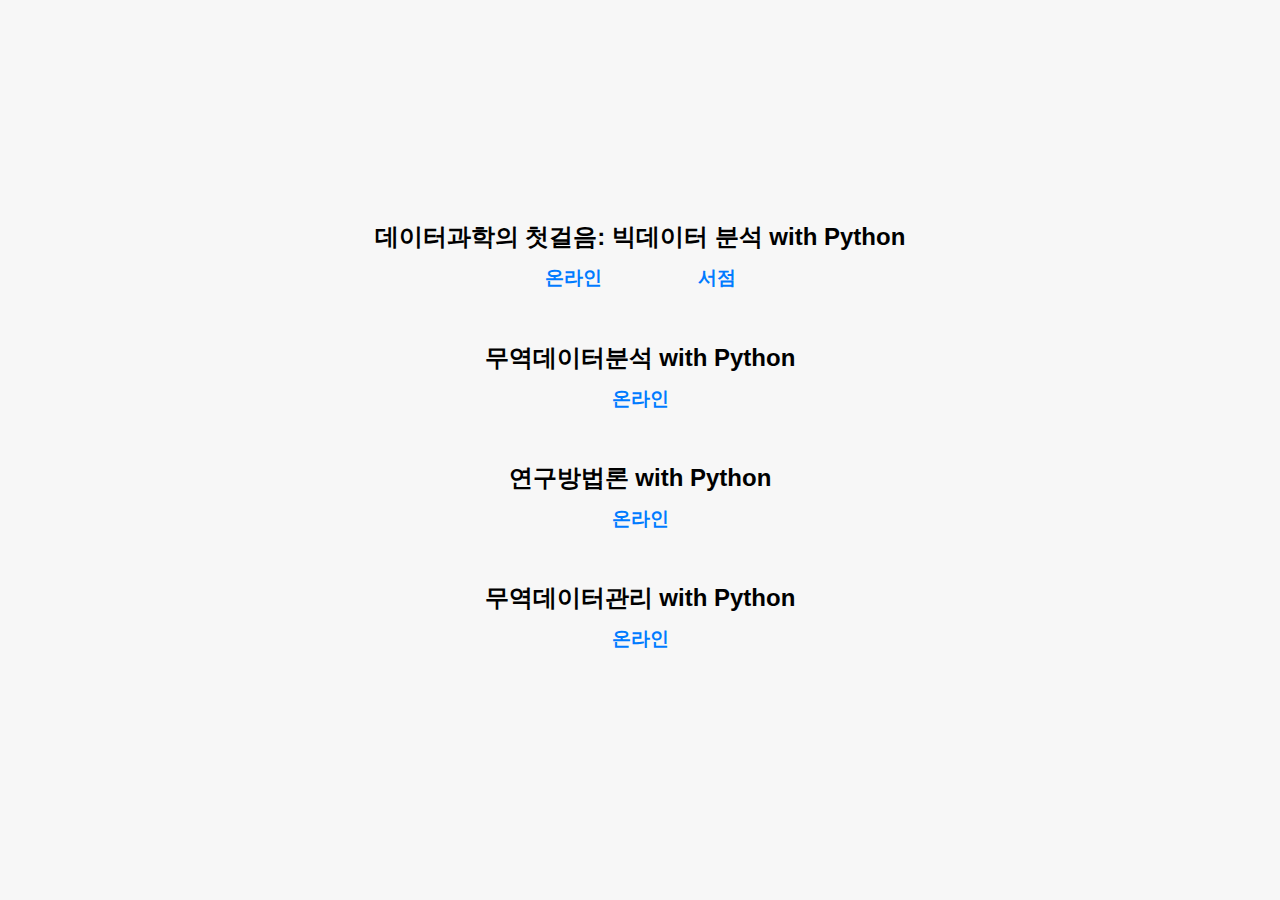
==== books.html @ 149497fd "Update books.html" ====
<!DOCTYPE html>
<html lang="ko">
<head>
    <meta charset="UTF-8">
    <meta name="viewport" content="width=device-width, initial-scale=1.0">
    <title>데이터과학의 첫걸음: 빅데이터 분석 with Python</title>
    <style>
        html, body {
            height: 100%; /* Viewport height */
            margin: 0; /* Remove default margin */
        }
        body {
            display: flex;
            flex-direction: column;
            justify-content: center;
            align-items: center;
            font-family: Arial, sans-serif;
            background-color: #f7f7f7;
        }
        h1 {
            font-size: 1.5em;
            font-weight: bold;
            margin: 0.5em 0;
        }
        .links {
            display: flex;
            gap: 5em;
            font-size: 1.2em;
            margin-bottom: 2em; /* 아래 간격 추가 */
        }
        .links a {
            text-decoration: none;
            color: #007BFF;
            font-weight: bold;
        }
        .links a:hover {
            text-decoration: underline;
        }
        footer {
            width: 100%;
            text-align: center;
            padding: 10px 0;
            background-color: #f7f7f7; /* 배경색 통일 */
            color: #333; /* 텍스트 색상 */
            font-size: 0.8em; /* 글자 크기 변경 */
        }        
    </style>
</head>
<body>
    <h1>데이터과학의 첫걸음: 빅데이터 분석 with Python</h1>
    <div class="links">
        <a href="https://pilsunchoi.github.io/book1/" target="_blank">온라인</a>
        <a href="https://www.yes24.com/Product/Goods/132621421" target="_blank">서점</a>
    </div>
    <h1>무역데이터분석 with Python</h1>
    <div class="links">
        <a href="https://pilsunchoi.github.io/book2/" target="_blank">온라인</a>
    </div>
    <h1>연구방법론 with Python</h1>
    <div class="links">
        <a href="https://pilsunchoi.github.io/book3/" target="_blank">온라인</a>
    </div>
    <h1>무역데이터관리 with Python</h1>
    <div class="links">
        <a href="https://pilsunchoi.github.io/book4/" target="_blank">온라인</a>
    </div>
</body>
</html>
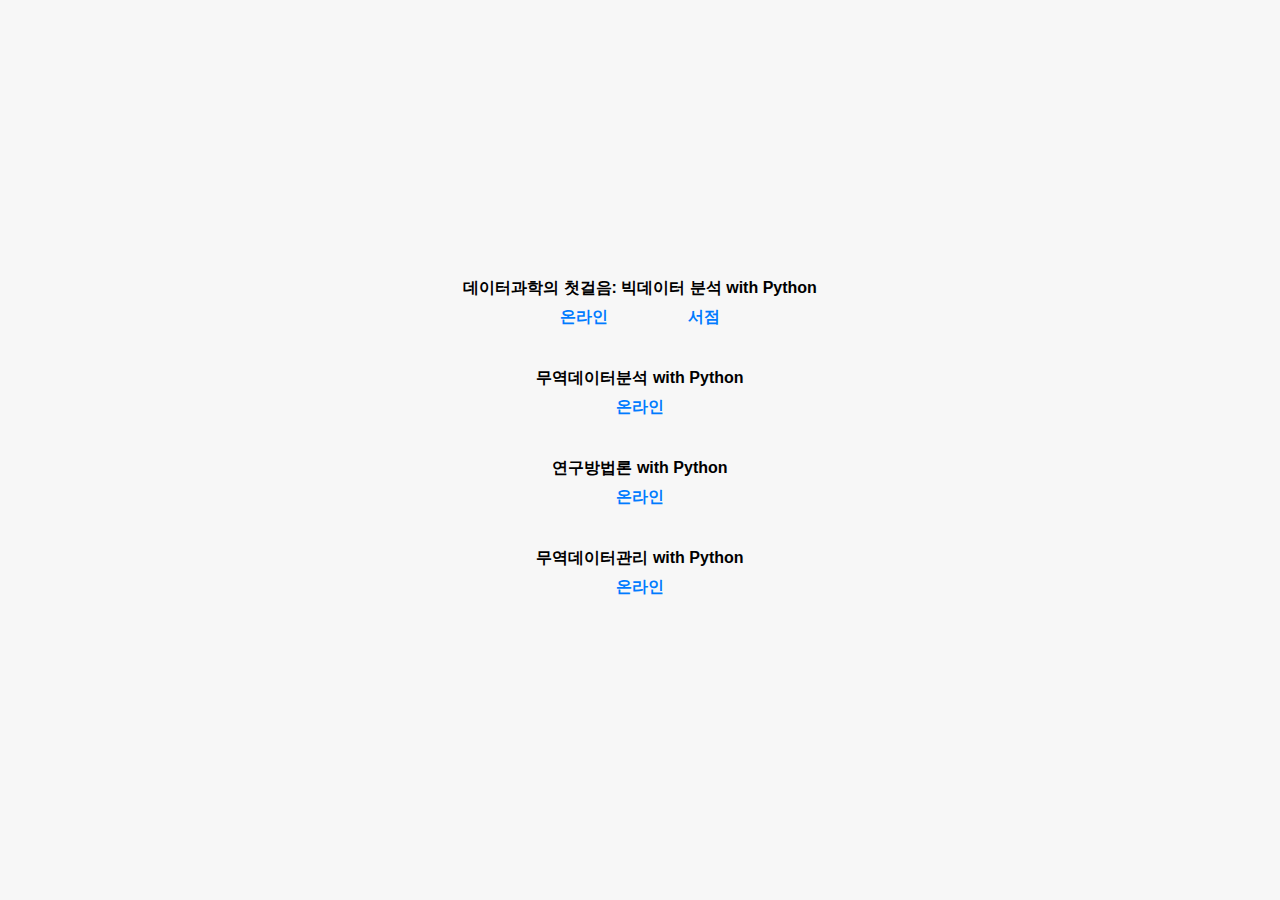
==== commit 035ab5ed: "Update books.html" ====
--- a/books.html
+++ b/books.html
@@ -18,14 +18,14 @@
             background-color: #f7f7f7;
         }
         h1 {
-            font-size: 1.5em;
+            font-size: 1.0em;
             font-weight: bold;
             margin: 0.5em 0;
         }
         .links {
             display: flex;
             gap: 5em;
-            font-size: 1.2em;
+            font-size: 1.0em;
             margin-bottom: 2em; /* 아래 간격 추가 */
         }
         .links a {
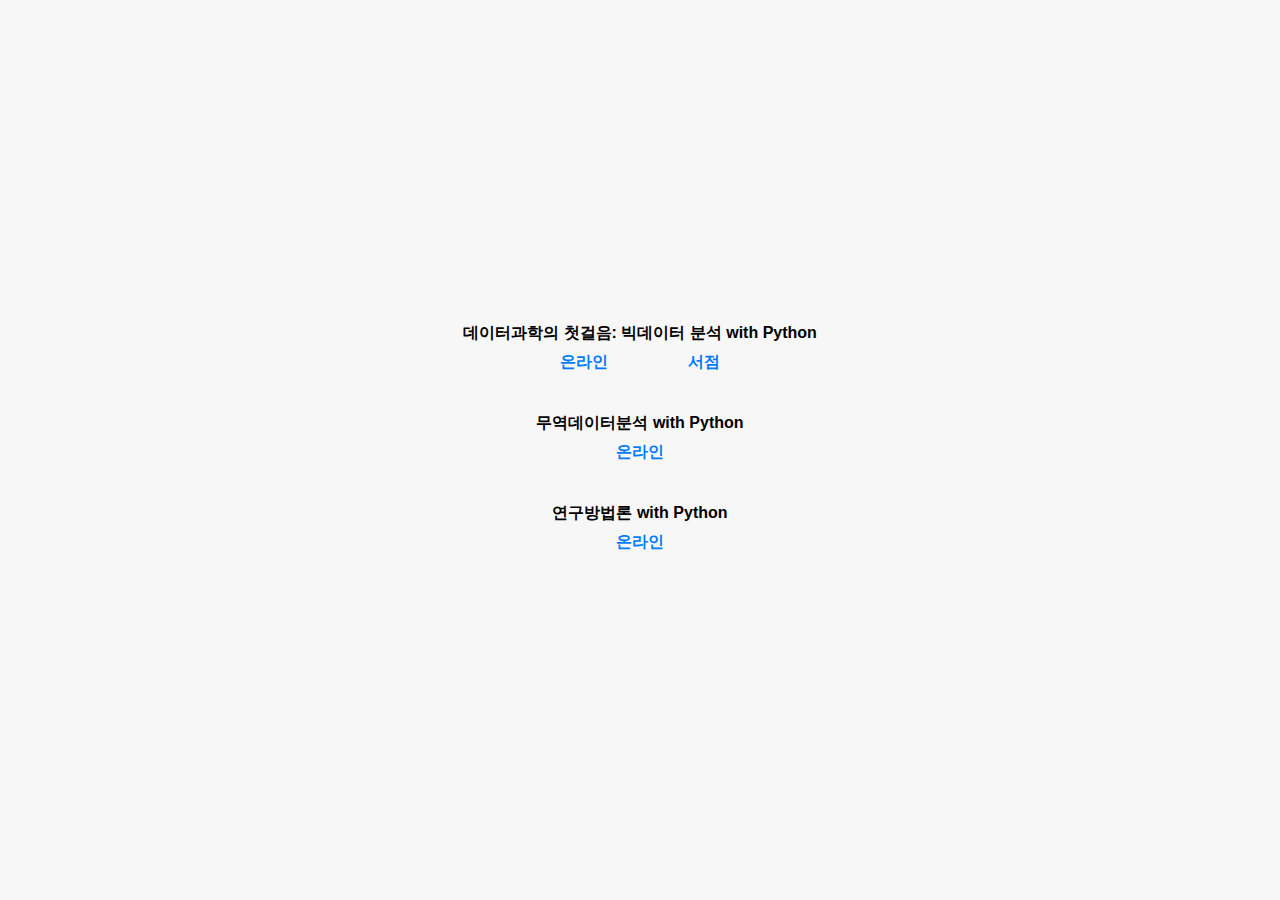
==== commit cf17584b: "Update books.html" ====
--- a/books.html
+++ b/books.html
@@ -60,9 +60,5 @@
     <div class="links">
         <a href="https://pilsunchoi.github.io/book3/" target="_blank">온라인</a>
     </div>
-    <h1>무역데이터관리 with Python</h1>
-    <div class="links">
-        <a href="https://pilsunchoi.github.io/book4/" target="_blank">온라인</a>
-    </div>
 </body>
 </html>
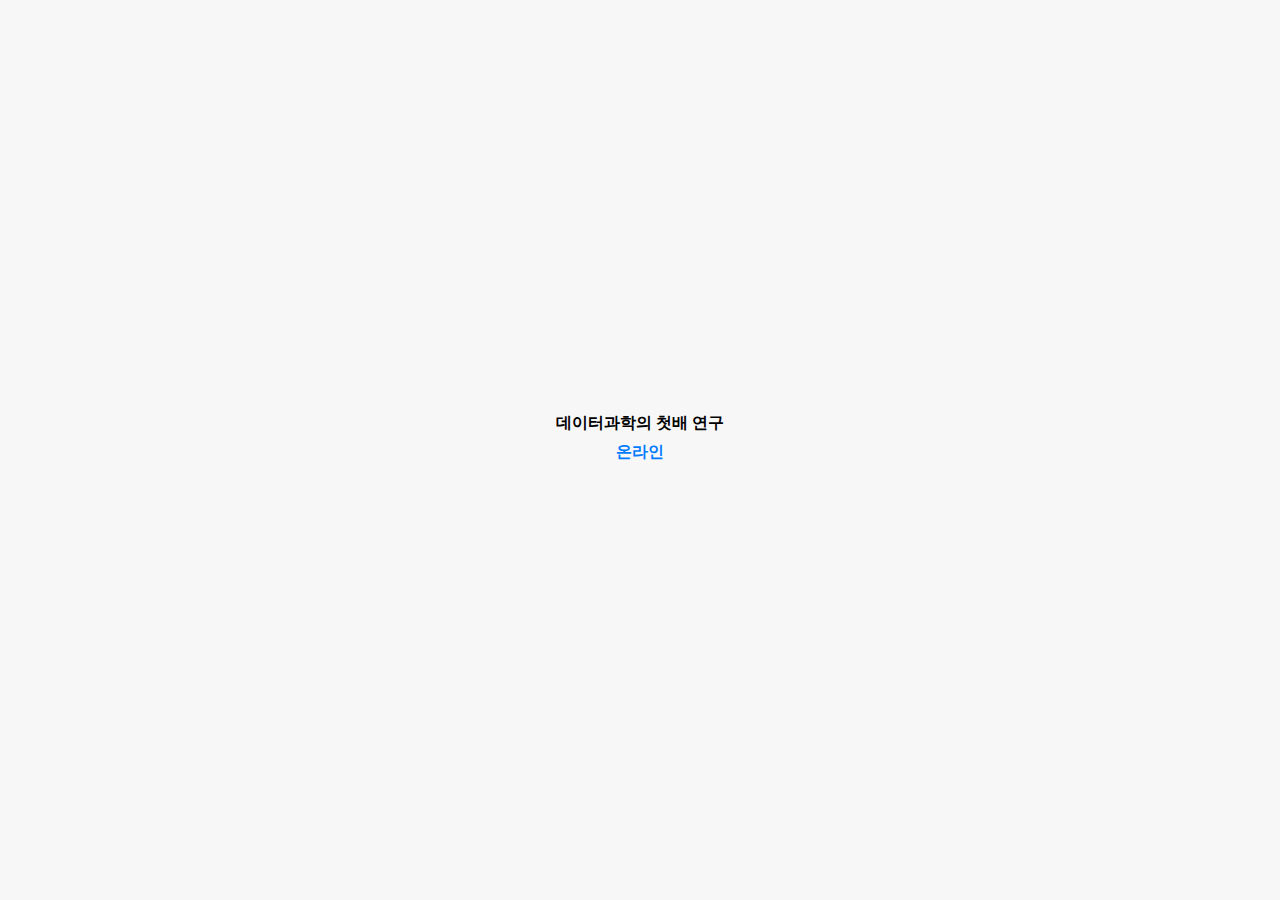
==== commit 79450c7c: "Update books.html" ====
--- a/books.html
+++ b/books.html
@@ -47,16 +47,7 @@
     </style>
 </head>
 <body>
-    <h1>데이터과학의 첫걸음: 빅데이터 분석 with Python</h1>
-    <div class="links">
-        <a href="https://pilsunchoi.github.io/book1/" target="_blank">온라인</a>
-        <a href="https://www.yes24.com/Product/Goods/132621421" target="_blank">서점</a>
-    </div>
-    <h1>무역데이터분석 with Python</h1>
-    <div class="links">
-        <a href="https://pilsunchoi.github.io/book2/" target="_blank">온라인</a>
-    </div>
-    <h1>연구방법론 with Python</h1>
+    <h1>데이터과학의 첫배 연구</h1>
     <div class="links">
         <a href="https://pilsunchoi.github.io/book3/" target="_blank">온라인</a>
     </div>
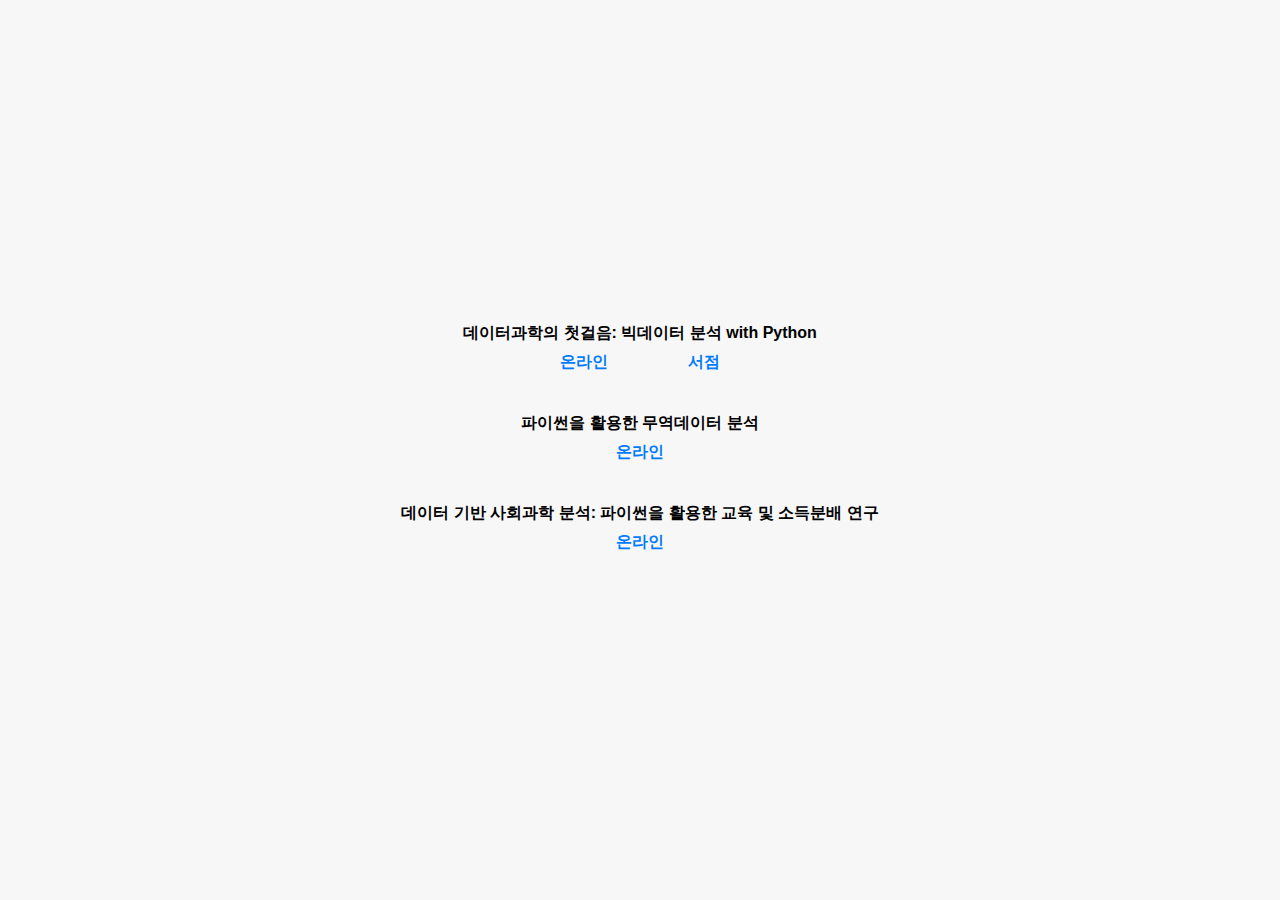
==== commit acfc2a8a: "Update books.html" ====
--- a/books.html
+++ b/books.html
@@ -47,7 +47,16 @@
     </style>
 </head>
 <body>
-    <h1>데이터과학의 첫배 연구</h1>
+    <h1>데이터과학의 첫걸음: 빅데이터 분석 with Python</h1>
+    <div class="links">
+        <a href="https://pilsunchoi.github.io/book1/" target="_blank">온라인</a>
+        <a href="https://www.yes24.com/Product/Goods/132621421" target="_blank">서점</a>
+    </div>
+    <h1>파이썬을 활용한 무역데이터 분석</h1>
+    <div class="links">
+        <a href="https://pilsunchoi.github.io/book2/" target="_blank">온라인</a>
+    </div>
+    <h1>데이터 기반 사회과학 분석: 파이썬을 활용한 교육 및 소득분배 연구</h1>
     <div class="links">
         <a href="https://pilsunchoi.github.io/book3/" target="_blank">온라인</a>
     </div>
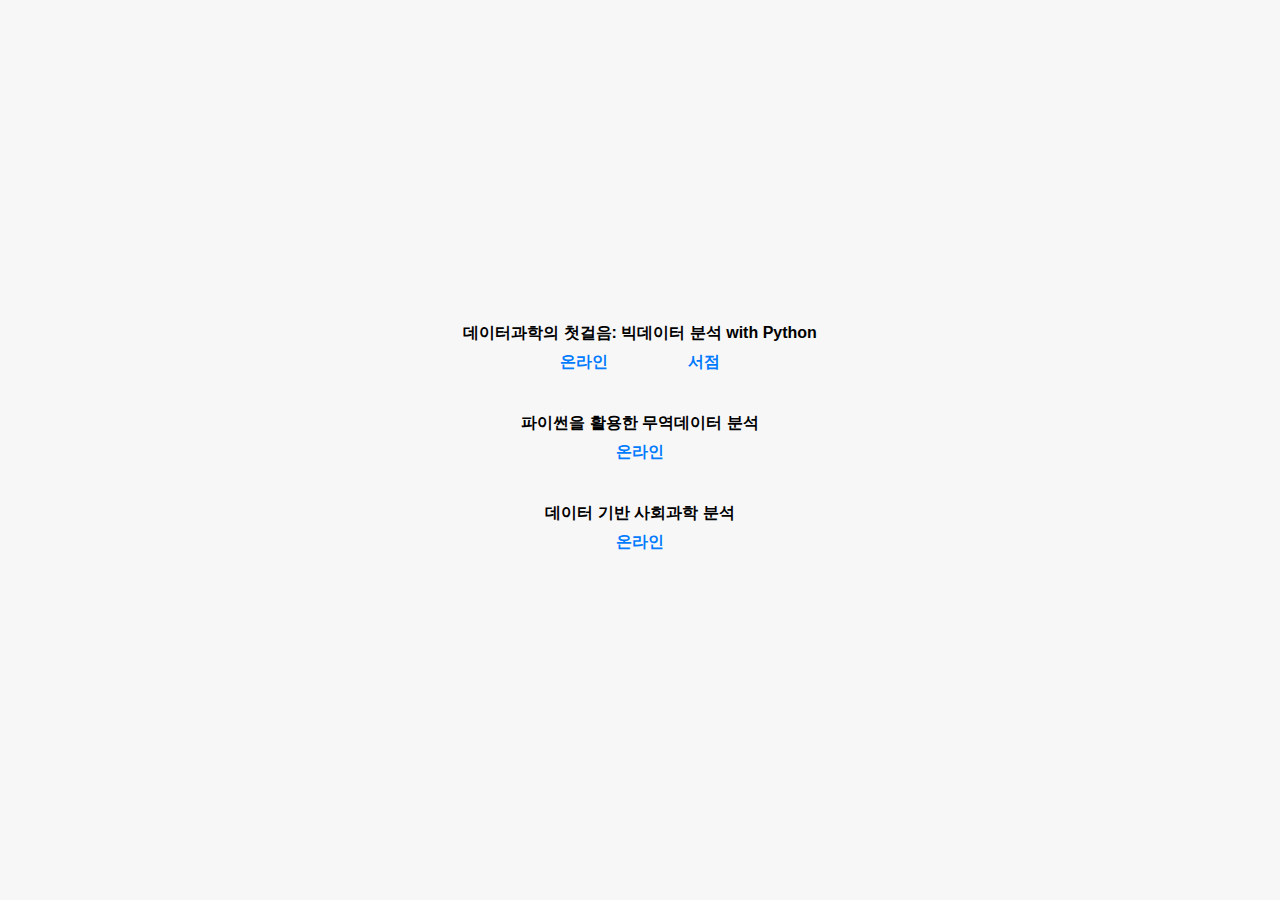
==== commit 59da52bd: "Update books.html" ====
--- a/books.html
+++ b/books.html
@@ -56,7 +56,7 @@
     <div class="links">
         <a href="https://pilsunchoi.github.io/book2/" target="_blank">온라인</a>
     </div>
-    <h1>데이터 기반 사회과학 분석: 파이썬을 활용한 교육 및 소득분배 연구</h1>
+    <h1>데이터 기반 사회과학 분석</h1>
     <div class="links">
         <a href="https://pilsunchoi.github.io/book3/" target="_blank">온라인</a>
     </div>
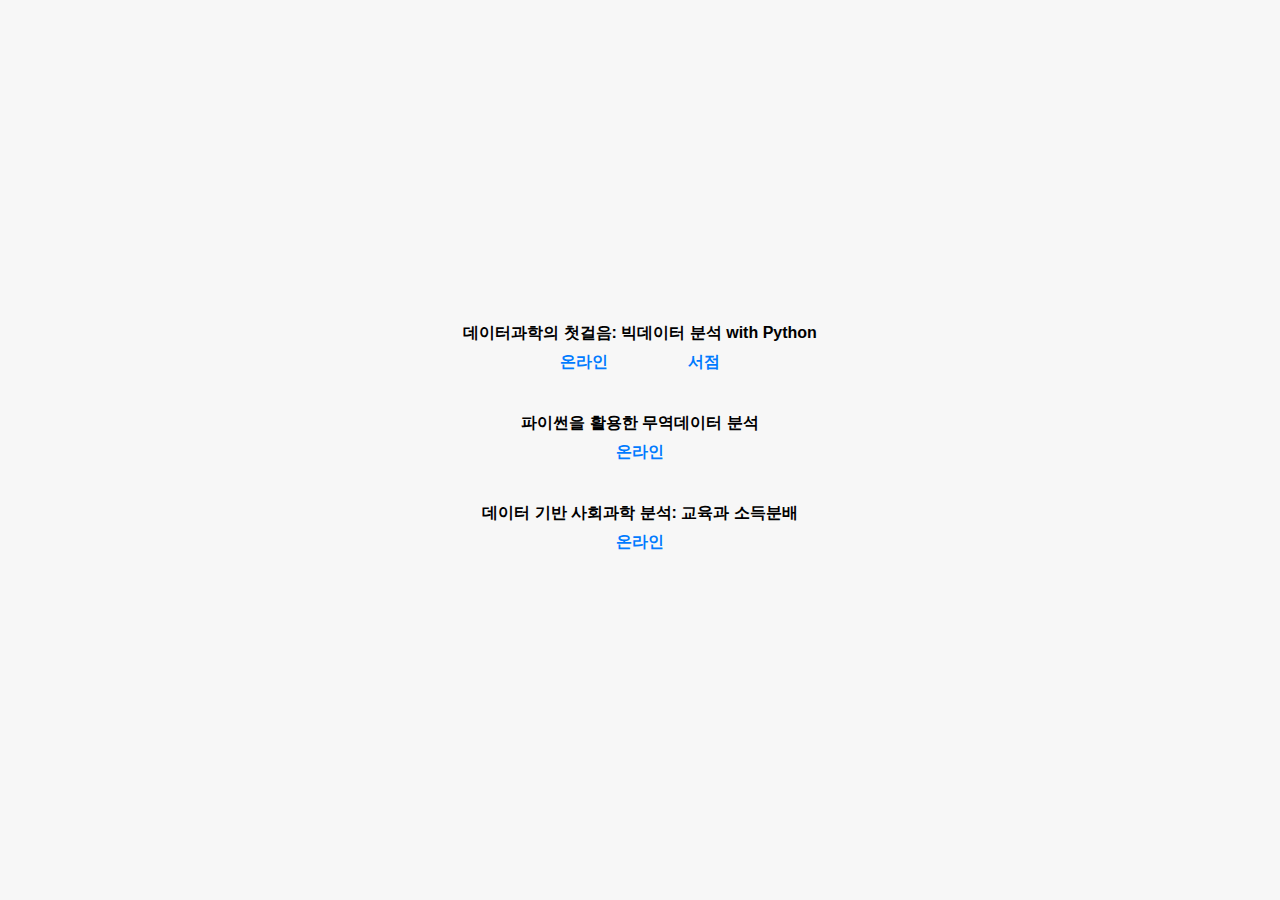
==== commit 4c202d69: "Update books.html" ====
--- a/books.html
+++ b/books.html
@@ -56,7 +56,7 @@
     <div class="links">
         <a href="https://pilsunchoi.github.io/book2/" target="_blank">온라인</a>
     </div>
-    <h1>데이터 기반 사회과학 분석</h1>
+    <h1>데이터 기반 사회과학 분석: 교육과 소득분배</h1>
     <div class="links">
         <a href="https://pilsunchoi.github.io/book3/" target="_blank">온라인</a>
     </div>
